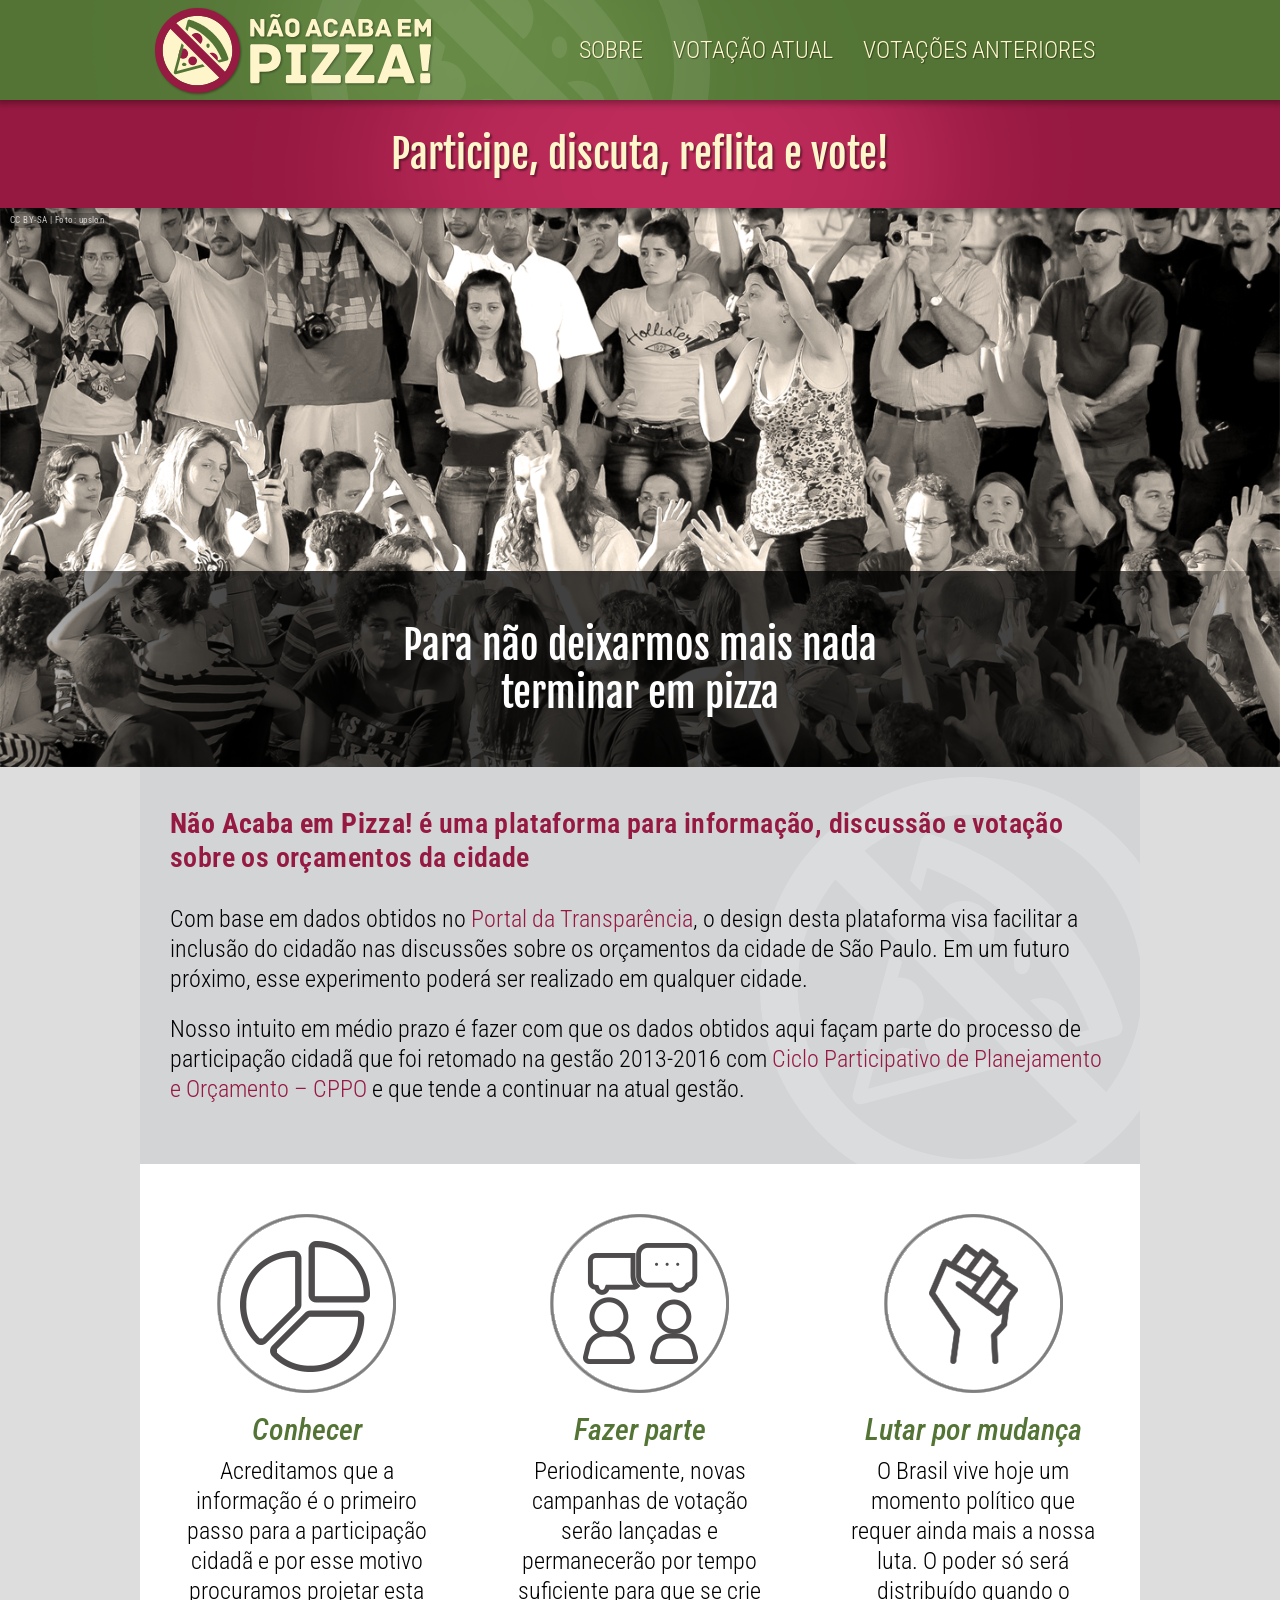
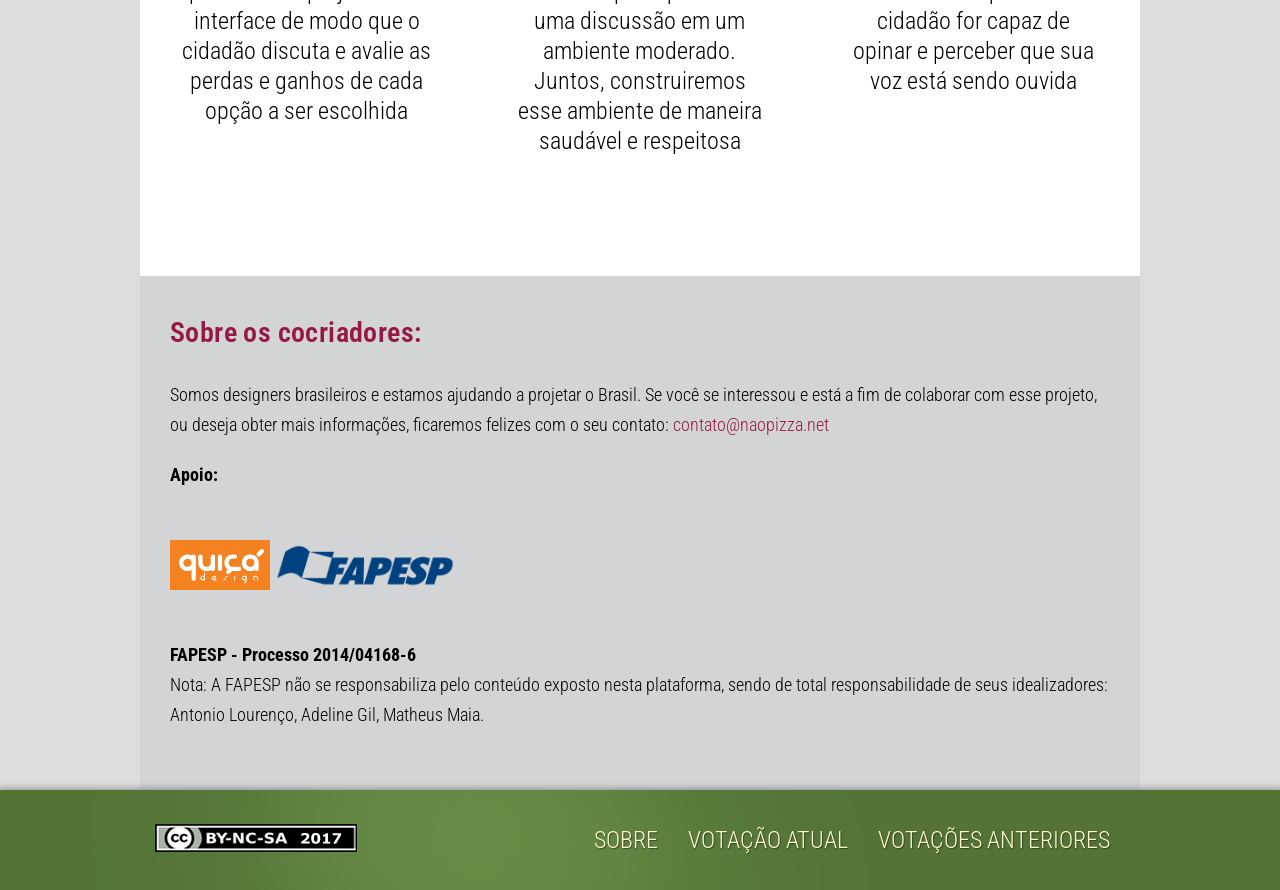
==== sobre.html @ 25d05c1c "publicando a cópia do site" ====
<!DOCTYPE HTML>
<html lang="pt_BR">
<head>
    <meta charset="UTF-8">
    <meta name="viewport" content="width=device-width, initial-scale=1">
    <title>Sobre - Não Acaba Em Pizza!</title>

    <meta property="og:url" content="http://www.naopizza.net/sobre.php" />
    <meta property="og:type" content="article" />
    <meta property="og:title" content="Não Acaba em Pizza!" />
    <meta property="og:description" content="Uma plataforma para informação, discussão e votação sobre os orçamentos da cidade" />

    <link rel="stylesheet" href="https://maxcdn.bootstrapcdn.com/bootstrap/3.3.7/css/bootstrap.min.css" />
    <link rel="stylesheet" href="css/pizza.css" />
    <link href="https://fonts.googleapis.com/css?family=Fjalla+One|Roboto+Condensed:300,300i,400,400i,700,700i" rel="stylesheet">
    <link rel="stylesheet" href="https://cdnjs.cloudflare.com/ajax/libs/font-awesome/4.7.0/css/font-awesome.min.css">
</head>
<body>

<nav class="navbar" id="header">
    <div class="container">
        <div class="navbar-header">
            <button type="button" class="navbar-toggle collapsed" data-toggle="collapse" data-target="#navbar" aria-expanded="false" aria-controls="navbar">
                <span class="sr-only">MENU</span>
                <span class="icon-bar"></span>
                <span class="icon-bar"></span>
                <span class="icon-bar"></span>
            </button>
            <a class="navbar-brand" href="index.html">
                <img src="images/logo-nao-acaba-em-pizza.svg" id="logo-nao-acaba-em-pizza" class="img-responsive" alt="Não Acaba Em Pizza!" />
            </a>
        </div>
        <div id="navbar" class="collapse navbar-collapse">
            <ul class="nav navbar-nav">
                <li class="active"><a href="sobre.html" title="Sobre o projeto">Sobre</a></li>
                <li><a href="index.html" title="Votação atual">Votação atual</a></li>
                <li><a href="anteriores.html" title="Votações anteriores">Votações anteriores</a></li>
            </ul>
        </div>
    </div>
</nav>

<div id="header-strip">
    <div class="container">
        <h1>Participe, discuta, reflita e vote!</h1>
    </div>
</div>

<div id="about-header">
    <img src="images/sobre.png" id="about-image" alt="Foto: upslon" />
    <span class="credit">CC BY-SA | Foto: upslon</span>
    <div class="title">
        <div class="container">
            <div class="row">
                <div class="col-md-12 col-sm-12">
                    Para não deixarmos mais nada <br />terminar em pizza
                </div>
            </div>
        </div>
    </div>
</div>

<div class="container" id="about-desc">
    <div class="row">
        <div class="col-md-12 col-sm-12" id="about-intro">
            <h2><b>Não Acaba em Pizza!</b> é uma plataforma para informação, discussão e votação sobre os orçamentos da cidade</h2>
            <p>Com base em dados obtidos no <a href="http://transparencia.gov.br/" target="blank">Portal da Transparência</a>, o design desta plataforma visa facilitar a inclusão do cidadão nas discussões sobre os orçamentos da cidade de São Paulo. Em um futuro próximo, esse experimento poderá ser realizado em qualquer cidade.</p>
            <p>Nosso intuito em médio prazo é fazer com que os dados obtidos aqui façam parte do processo de participação cidadã que foi retomado na gestão 2013-2016 com <a href="http://planejasampa.prefeitura.sp.gov.br/apresentacao/o-que-e/" target="blank">Ciclo Participativo de Planejamento e Orçamento – CPPO</a> e que tende a continuar na atual gestão.</p>
        </div>

        <div class="col-md-12 col-sm-12" id="about-text">
            <div class="row">
                <div class="col-md-4">
                    <img src="images/about-ico-1.png" class="img-responsive" alt="" />
                    <h3>Conhecer</h3>
                    <p>Acreditamos que a informação é o primeiro passo para a participação cidadã e por esse motivo procuramos projetar esta interface de modo que o cidadão discuta e avalie as perdas e ganhos de cada opção a ser escolhida</p>
                </div>
                <div class="col-md-4">
                    <img src="images/about-ico-2.png" class="img-responsive" alt="" />
                    <h3>Fazer parte</h3>
                    <p>Periodicamente, novas campanhas de votação serão lançadas e permanecerão por tempo suficiente para que se crie uma discussão em um ambiente moderado. Juntos, construiremos esse ambiente de maneira saudável e respeitosa</p>
                </div>
                <div class="col-md-4">
                    <img src="images/about-ico-3.png" class="img-responsive" alt="" />
                    <h3>Lutar por mudança</h3>
                    <p>O Brasil vive hoje um momento político que requer ainda mais a nossa luta. O poder só será distribuído quando o cidadão for capaz de opinar e perceber que sua voz está sendo ouvida</p>
                </div>
            </div>
        </div>

        <div class="col-md-12 col-sm-12" id="about-people">
            <h2>Sobre os cocriadores:</h2>
            <p>Somos designers brasileiros e estamos ajudando a projetar o Brasil. Se você se interessou e está a fim de colaborar com esse projeto, ou deseja obter mais informações, ficaremos felizes com o seu contato: <a href="mailto:contato@naopizza.net">contato@naopizza.net</a></p>
            <p>
                <b>Apoio:</b><br>
                <a class="credit-link" href="http://www.quicadesign.com.br"><img src="images/logo-quica.svg" alt="Quica Design" /></a>
                <a class="credit-link" href="http://www.fapesp.br"><img src="images/logo-fapesp.png" alt="FAPESP" /></a>
            </p>
        </div>

        <div class="col-md-12 col-sm-12" id="about-disclaimer">
            <p class="small">
                <b>FAPESP - Processo 2014/04168-6</b><br>
                Nota: A FAPESP não se responsabiliza pelo conteúdo exposto nesta plataforma, sendo de total responsabilidade de seus idealizadores: Antonio Lourenço, Adeline Gil, Matheus Maia.
            </p>
        </div>
    </div>
</div>

<footer>
    <div class="container">
        <div id="navbar">
            <a href="#" id="cc"><img src="images/cc.png" alt="Creative Commons" /></a>
            <ul class="nav navbar-nav">
                <li class="active"><a href="sobre.html" title="Sobre o projeto">Sobre</a></li>
                <li><a href="index.html" title="Votação atual">Votação atual</a></li>
                <li><a href="anteriores.html" title="Votações anteriores">Votações anteriores</a></li>
            </ul>
        </div>
    </div>
</footer>

<script src="https://code.jquery.com/jquery-2.1.3.min.js"></script>
<script src="https://maxcdn.bootstrapcdn.com/bootstrap/3.3.7/js/bootstrap.min.js"></script>
</body>
</html>
---- css/pizza.css ----
/**
 * VARS
 *
 */
@keyframes fade-in {
  from {
    opacity: 0;
  }
  to {
    opacity: 1;
  }
}
@keyframes fade-out {
  from {
    opacity: 1;
  }
  to {
    opacity: 0;
  }
}
@keyframes fade-in-out {
  0%,
  100% {
    opacity: 0;
  }
  72% {
    opacity: 1;
  }
}
.appearance-none {
  -webkit-tap-highlight-color: rgba(0, 0, 0, 0);
  -webkit-appearance: none;
  -moz-appearance: none;
  appearance: none;
}
/**
 * RESET BOOTSTRAP
 * Remover algumas formatações padrão do bootstrap
 *
 */
dl,
ul,
ol {
  margin: 0;
}
a {
  color: #961941;
}
@media (min-width: 1200px) {
  .container {
    max-width: 1000px;
  }
}
/* modelos de breakpoint
@media (max-width: 1279px) {

}

// Breakpoint SM
@media (max-width:991px) {

}

// Breakpoint XS
@media (max-width:767px) {

}

// Breakpoint XXS
@media (max-width:400px) {

}
*/
/**
 * BODY
 *
 */
body {
  background-color: #ddddde;
  font-family: 'Roboto Condensed', sans-serif;
}
* {
  outline: 0;
}
/**
 * HEADER
 *
 */
.header-style {
  background-color: #537435;
  background-image: url('../images/header-menu-bg.png');
  background-repeat: repeat-y;
  background-position: 0 50%;
  background-size: auto auto;
  border: 0;
  margin-bottom: 0;
  position: relative;
  z-index: 3;
  -webkit-border-radius: 0;
  -moz-border-radius: 0;
  border-radius: 0;
  -moz-background-clip: padding;
  -webkit-background-clip: padding-box;
  background-clip: padding-box;
  -webkit-box-shadow: 0 1px 6px 3px rgba(0, 0, 0, 0.3) ;
  -moz-box-shadow: 0 1px 6px 3px rgba(0, 0, 0, 0.3) ;
  box-shadow: 0 1px 6px 3px rgba(0, 0, 0, 0.3) ;
}
#header {
  background-color: #537435;
  background-image: url('../images/header-menu-bg.png');
  background-repeat: repeat-y;
  background-position: 0 50%;
  background-size: auto auto;
  border: 0;
  margin-bottom: 0;
  position: relative;
  z-index: 3;
  -webkit-border-radius: 0;
  -moz-border-radius: 0;
  border-radius: 0;
  -moz-background-clip: padding;
  -webkit-background-clip: padding-box;
  background-clip: padding-box;
  -webkit-box-shadow: 0 1px 6px 3px rgba(0, 0, 0, 0.3) ;
  -moz-box-shadow: 0 1px 6px 3px rgba(0, 0, 0, 0.3) ;
  box-shadow: 0 1px 6px 3px rgba(0, 0, 0, 0.3) ;
}
#header .container {
  background-image: url('../images/watermark-nao-acaba-em-pizza-08pc.svg');
  background-repeat: no-repeat;
  background-position: 170px -130px;
  background-size: 400px auto;
  height: 100%;
}
#header .navbar-brand {
  height: auto;
  margin: 0;
  padding: 8px 0 7px;
}
#header .navbar-brand #logo-nao-acaba-em-pizza {
  max-height: 85px;
  -webkit-filter: drop-shadow(1px 1px 1px rgba(0, 0, 0, 0.4));
  filter: drop-shadow(1px 1px 1px rgba(0, 0, 0, 0.4));
}
#header .navbar-toggle .icon-bar {
  background-color: #fef7cc;
}
/**
 * Menu
 * 
 */
.nav {
  float: right;
  padding-top: 25px;
  padding-bottom: 25px;
}
.nav li a {
  color: #fef7cc;
  font-family: 'Roboto Condensed', sans-serif;
  font-size: 24px;
  font-weight: 300;
  text-shadow: 1px 1px 1px rgba(0, 0, 0, 0.4);
  text-transform: uppercase;
}
.nav li a:hover {
  background-color: transparent;
}
.nav li a:focus {
  background-color: #537435;
}
@media (max-width: 991px) {
  #header .navbar-brand #logo-nao-acaba-em-pizza {
    max-height: 70px;
  }
  .nav {
    padding-top: 17px;
    padding-bottom: 17px;
  }
  .nav li a {
    font-size: 20px;
  }
}
@media (max-width: 767px) {
  #header .container {
    background-size: 200px;
    background-position: right 10px top -15px;
  }
  #header .navbar-brand {
    padding: 2.5px 0 2.5px 15px;
  }
  #header .navbar-brand #logo-nao-acaba-em-pizza {
    max-height: 45px;
  }
  .nav {
    padding-top: 0;
    padding-bottom: 0;
  }
  #header-strip .container {
    background-image: url('../images/watermark-nao-acaba-em-pizza-08pc.svg');
    background-repeat: no-repeat;
    background-position: right 10px top -65px;
    background-size: 200px auto;
  }
}
/**
 * Faixa magenta
 *
 */
#header-strip {
  background-color: #961941;
  background-image: url('../images/header-strip-bg.png');
  background-repeat: repeat-y;
  background-position: 50% 0;
  background-size: auto auto;
  text-align: center;
  position: relative;
  z-index: 2;
  -webkit-box-shadow: 0 1px 6px 3px rgba(0, 0, 0, 0.3) ;
  -moz-box-shadow: 0 1px 6px 3px rgba(0, 0, 0, 0.3) ;
  box-shadow: 0 1px 6px 3px rgba(0, 0, 0, 0.3) ;
}
#header-strip h1 {
  color: #fef7cc;
  font-family: 'Fjalla One', sans-serif;
  font-size: 40px;
  line-height: 1.2;
  margin: 0;
  padding: 30px 0;
  text-shadow: 2px 2px 2px rgba(0, 0, 0, 0.4);
}
@media (max-width: 991px) {
  #header-strip h1 {
    font-size: 2.4em;
    padding: 0.8em 0 0.6em;
  }
}
@media (max-width: 767px) {
  #header-strip h1 {
    font-size: 2em;
    padding: 0.8em 0 0.6em;
  }
}
/**
 * Fotos principais
 *
 */
#photos {
  font-size: 0;
  text-align: center;
  position: relative;
  z-index: 1;
}
#photos .photo {
  display: inline-block;
  width: 50%;
  position: relative;
}
#photos .photo img {
  width: 100%;
}
#photos .photo span.credit {
  position: absolute;
  height: 15px;
  overflow: visible;
  display: inline-block;
  padding: 2px;
  font-size: 9px;
  letter-spacing: 0.05em;
  top: 5px;
  left: 5px;
  z-index: 1000;
  text-align: left;
  padding: 1px 5px;
  color: rgba(240, 240, 240, 0.8);
  background: rgba(0, 0, 0, 0.25);
}
#photos .photo:nth-child(2) span.credit {
  top: 5px;
  left: auto;
  right: 5px;
  text-align: right;
}
#photos #versus {
  background-image: url('../images/versus-bg.png');
  background-repeat: repeat-y;
  background-position: 50% 0%;
  background-size: auto 105%;
  position: absolute;
  bottom: 0;
  left: 0;
  width: 100%;
  height: 100px;
}
#photos #versus .container {
  height: 100%;
}
#photos #versus .container .option .inner {
  color: #fff;
  font-family: 'Fjalla One', sans-serif;
  font-size: 45px;
  margin: 0;
  padding: 28px 0;
  text-shadow: 2px 2px 2px rgba(0, 0, 0, 0.4);
}
#photos #versus .container #option-1 .inner {
  padding-right: 65px;
  text-align: right;
}
#photos #versus .container #option-2 .inner {
  padding-left: 65px;
  text-align: left;
}
@media (max-width: 1100px) {
  #photos #versus {
    height: 82px;
  }
  #photos #versus .container .option .inner {
    font-size: 32px;
    padding-top: 24px;
  }
}
@media (max-width: 767px) {
  #photos .photo {
    display: block;
    width: 100%;
    max-width: initial;
  }
  #photos .photo img {
    width: 100%;
  }
  #photos .photo:nth-child(2) span.credit {
    bottom: 5px;
    top: auto;
    left: 5px;
    right: auto;
    text-align: left;
  }
  #photos #versus {
    background-color: rgba(0, 0, 0, 0.75);
    background-image: url('../images/versus-x.png');
    background-repeat: no-repeat;
    background-position: 50% 50%;
    background-size: auto 18%;
    height: auto;
    top: 50%;
    bottom: initial;
    margin: -75px 0 0;
  }
  #photos #versus .container .option .inner {
    font-size: 26px;
  }
  #photos #versus .container #option-1 .inner {
    padding: 15px 0 25px;
    text-align: center;
  }
  #photos #versus .container #option-2 .inner {
    padding: 25px 0 15px;
    text-align: center;
  }
}
@media (max-width: 430px) {
  #header-strip h1 {
    font-size: 1.6em;
  }
  #photos #versus {
    margin: -46px 0 0;
  }
  #photos #versus .container #option-1 .inner {
    padding: 10px 0 16px;
    text-align: center;
    font-size: 18px;
  }
  #photos #versus .container #option-2 .inner {
    padding: 16px 0 10px;
    text-align: center;
    font-size: 18px;
  }
}
/**
 * Descrições
 *
 */
#descriptions {
  background-color: #cccdcf;
  background-image: url('../images/vertical-divider.png');
  background-repeat: repeat-y;
  background-position: center top;
  position: relative;
  z-index: 1;
}
#descriptions #desc-1 {
  padding-left: 15px;
}
#descriptions #desc-1 {
  padding-right: 15px;
}
#descriptions .desc-content {
  padding: 30px 30px 10px;
}
#descriptions .desc-content h3 {
  color: #961941;
  font-family: 'Roboto Condensed', sans-serif;
  font-size: 28px;
  font-weight: 600;
  letter-spacing: 0.4px;
  line-height: 1.2;
  margin: 0 0 30px;
}
#descriptions .desc-content ul {
  list-style: square;
  /*square url("../images/bullet-dot.gif");*/
  list-style-position: outside;
  vertical-align: bottom;
  margin: 0 0 0 15px;
  padding: 0;
}
#descriptions .desc-content ul li {
  color: #000000;
  font-family: 'Roboto Condensed', sans-serif;
  font-size: 14px;
  font-weight: 300;
  line-height: 28px;
  margin: 0 0 10px;
}
#descriptions .desc-content ul li span {
  font-size: 22px;
}
#descriptions #actions {
  margin: 20px 0 50px 0;
  max-height: 100000px;
  overflow: auto;
  transition: max-height 0.7s;
  /* normal state */
  /* when button clicked */
  /* when user voted */
}
#descriptions #actions .small {
  color: #537435;
  font-family: 'Roboto Condensed', sans-serif;
  font-size: 21px;
  /*font-style: italic;*/
  font-weight: 400;
  text-align: center;
}
#descriptions #actions .btn {
  background-color: #537435;
  color: #fef7cc;
  width: calc(90%);
  display: block;
  font-size: 40px;
  line-height: 1.5em;
  font-family: 'Fjalla One', sans-serif;
  margin: 0 auto;
  padding: 0.5em 0;
  text-shadow: 1px 1px 2px #000000;
  -webkit-border-radius: 10px;
  -moz-border-radius: 10px;
  border-radius: 10px;
  -moz-background-clip: padding;
  -webkit-background-clip: padding-box;
  background-clip: padding-box;
  overflow: hidden;
  white-space: nowrap;
  border: 2px solid transparent;
  cursor: default;
}
#descriptions #actions .btn:hover {
  /*opacity: 0.8;*/
}
#descriptions #actions .btn:focus {
  outline: 0;
}
#descriptions #actions .btn.voted {
  /*background-color: @disabled-color;*/
  cursor: default;
}
#descriptions #actions .btn .btn-text,
#descriptions #actions .btn .login-btns {
  display: inline-block;
  width: 100%;
  height: 100%;
  text-align: center;
  margin-left: 0;
  box-shadow: 0;
  white-space: normal;
}
#descriptions #actions .btn .btn-text {
  transition: margin-left 0.5s;
  -webkit-transition: margin-left 0.5s;
  cursor: pointer;
}
#descriptions #actions .btn.clicked .btn-text {
  margin-left: calc(-101%);
}
#descriptions #actions .btn .btn-text:hover {
  color: #fff;
}
#descriptions #actions .action.voted .btn .btn-text:hover {
  color: #fef7cc;
}
#descriptions #actions .action.voted .btn {
  border: 2px solid #fff;
  background: #961941;
  opacity: 0.7;
}
#descriptions #actions .action .action-text span:nth-child(1) {
  display: block;
}
#descriptions #actions .action .action-text span:nth-child(2),
#descriptions #actions .action .action-text span:nth-child(3) {
  display: none;
}
#descriptions #actions .action.clicked .action-text span:nth-child(1),
#descriptions #actions .action.clicked .action-text span:nth-child(3) {
  display: none;
}
#descriptions #actions .action.clicked .action-text span:nth-child(2) {
  display: block;
}
#descriptions #actions .action.voted .action-text span:nth-child(1),
#descriptions #actions .action.voted .action-text span:nth-child(2) {
  display: none;
}
#descriptions #actions .action.voted .action-text span:nth-child(3) {
  display: block;
}
#descriptions #actions .login-btns .login-link {
  display: inline-block;
  padding: 0px 8px;
  text-align: center;
  font-size: 26px;
  color: #fef7cc;
  box-shadow: none;
  text-decoration: none;
  background: transparent;
  border: 0;
}
#descriptions #actions .login-btns .login-link:hover {
  color: #fff;
}
#descriptions #actions .login-btns .login-link i {
  padding: 0 3px 0 0;
}
#descriptions #actions .link-logout {
  color: #961941;
}
#descriptions #actions.hidden {
  max-height: 0px;
  overflow: hidden;
}
#descriptions #user-info {
  background: #961941;
  padding: 1em 4em;
  text-align: center;
  color: #ffffff;
}
#descriptions #user-info a {
  color: #ffffff;
  font-weight: bold;
}
#descriptions #current-results {
  background: #ebebeb;
  padding: 2em 4em;
  margin-top: 2em;
  max-height: 100000px;
  overflow: auto;
  text-align: center;
  color: #000000;
  transition: max-height 0.7s;
}
#descriptions #current-results h5 {
  font-size: 1.7rem;
  text-transform: uppercase;
  color: #961941;
  margin: 3rem 0 1rem 0;
}
#descriptions #current-results svg {
  width: 100%;
}
#descriptions #current-results .your-vote {
  padding-bottom: 2em;
  border-bottom: 1px solid #ccc;
}
#descriptions #current-results .your-vote b {
  color: #961941;
  font-weight: 800;
  text-transform: uppercase;
}
#descriptions #current-results .legenda ul {
  list-style: none;
  padding: 0;
  margin: 2em auto;
  text-align: center;
}
#descriptions #current-results .legenda ul li {
  list-style-type: none;
  display: inline-block;
  font-size: 1.7rem;
  padding: 0 0.4em;
  font-weight: 500;
}
#descriptions #current-results .legenda ul li:before {
  content: "";
  display: inline-block;
  width: 0.7em;
  height: 0.7em;
  border: 1px solid #fff;
  vertical-align: middle;
  margin-right: 5px;
}
#descriptions #current-results .legenda ul li.leg1:before {
  background: #961941;
}
#descriptions #current-results .legenda ul li.leg2:before {
  background: #ad4c6b;
}
#descriptions #current-results .legenda ul li b {
  color: #961941;
  font-weight: 800;
  text-transform: uppercase;
}
#descriptions #current-results.hidden {
  max-height: 0px;
  overflow: hidden;
}
#descriptions #user-info button,
#descriptions #current-results button {
  padding: 0.1em 1.5em;
  background: #ffffff;
  color: #961941;
  border: 0;
  border-radius: 4px;
  font-weight: bold;
  margin: 0 1em;
}
#descriptions #current-results button {
  background: #961941;
  color: #ffffff;
}
@media (max-width: 991px) {
  #descriptions .desc-content {
    /*padding: 30px 30px 10px;*/
  }
  #descriptions .desc-content h3 {
    font-size: 24px;
  }
  #descriptions .desc-content ul li {
    font-size: 12px;
    line-height: 22px;
  }
  #descriptions .desc-content ul li span {
    font-size: 18px;
  }
  #descriptions #actions .small {
    font-size: 20px;
  }
  #descriptions #actions .btn {
    font-size: 30px;
  }
  #descriptions #actions .login-btns .login-link {
    font-size: 24px;
  }
  #descriptions #current-results {
    padding: 2em 2em;
  }
}
@media (max-width: 767px) {
  #descriptions {
    background-image: none;
  }
  #descriptions #desc-1 {
    background-image: url('../images/watermark-nao-acaba-em-pizza-20pc.svg');
    background-repeat: no-repeat;
    background-position: left -100px top 10px;
    background-size: 245px auto;
    border-bottom: 2px solid #fff;
  }
  #descriptions #desc-2 {
    background-image: url('../images/watermark-nao-acaba-em-pizza-20pc.svg');
    background-repeat: no-repeat;
    background-position: right -90px bottom -20px;
    background-size: 245px auto;
  }
  #descriptions .desc-content {
    padding: 25px 15px;
  }
  #descriptions .desc-content h3 {
    margin-bottom: 20px;
  }
  #descriptions .desc-content ul li {
    font-size: 12px;
    line-height: 22px;
  }
  #descriptions .desc-content ul li span {
    font-size: 18px;
  }
  #descriptions #actions {
    background-color: #fef7cc;
    margin-bottom: 0;
    padding: 30px 0;
  }
  #descriptions #actions #action-1 .small {
    display: none;
  }
  #descriptions #actions .small {
    line-height: 40px;
  }
  #descriptions #actions .btn {
    font-size: 30px;
  }
  #descriptions #actions .login-btns .login-link {
    font-size: 20px;
  }
  #current-results .legenda ul li {
    font-size: 1.4rem;
    padding: 0.15em 0;
  }
}
@media (max-width: 600px) {
  svg {
    max-height: 200px;
  }
  #current-results .legenda ul li {
    font-size: 1.4rem;
    padding: 0.15em 0;
  }
}
/**
 * Comentários
 *
 */
#comments {
  background-color: #ebebeb;
  min-height: 200px;
}
#comments .fb_iframe_widget {
  display: block;
  margin: 0 auto;
}
#comments .fb_iframe_widget > span {
  display: block;
  margin: 0 auto;
  width: 80% !important;
}
#comments .fb_iframe_widget > span iframe {
  width: 100% !important;
}
@media (max-width: 767px) {
  #comments .fb_iframe_widget {
    margin: 0 -15px;
  }
  #comments .fb_iframe_widget > span {
    width: 100% !important;
  }
}
/**
 * Listagem
 *
 */
#list {
  background-color: #cccdcf;
  padding: 30px 15px 10px;
  position: relative;
  z-index: 1;
}
#list h3 {
  color: #961941;
  font-family: 'Roboto Condensed', sans-serif;
  font-size: 30px;
  font-weight: 600;
  letter-spacing: 0.4px;
  margin: 0;
}
#list h3 > a {
  color: #961941;
}
#list ul {
  list-style: none;
  margin: 0;
  padding: 0;
}
#list ul li {
  margin: 0 0 20px;
}
#list ul li p {
  margin: 0;
}
@media (max-width: 767px) {
  #list h3 {
    font-size: 25px;
  }
}
/**
 * Resultados
 *
 */
#results {
  background-color: #cccdcf;
  padding: 30px 15px 10px;
  position: relative;
  z-index: 1;
}
#results h3 {
  color: #961941;
  margin: 20px 0;
}
#results h3:first-child {
  margin-top: 0;
}
#results p {
  margin: 0 0 10px;
}
#results img {
  display: block;
  margin: 0 auto;
}
/**
 * Sobre
 * 
 */
a.credit-link {
  height: 50px;
  max-height: 50px;
  width: auto;
  display: inline-block;
  text-align: left;
  vertical-align: bottom;
  margin: 0;
  padding: 0;
}
a.credit-link img {
  height: 50px;
  max-height: 50px;
  width: auto;
  margin: 0;
  padding: 0;
  vertical-align: top;
  display: inline-block;
  top: 0;
}
#about-header {
  position: relative;
}
#about-header #about-image {
  width: 100%;
}
#about-header .title {
  background-image: url('../images/about-bg.png');
  background-repeat: repeat-y;
  background-position: top center;
  background-size: auto auto;
  position: absolute;
  bottom: 0;
  left: 0;
  overflow: hidden;
  width: 100%;
}
#about-header .title .container {
  color: #fff;
  font-family: 'Fjalla One', sans-serif;
  font-size: 40px;
  line-height: 1.2;
  padding: 50px 0;
  text-align: center;
}
#about-header span.credit {
  position: absolute;
  height: 15px;
  overflow: visible;
  display: inline-block;
  padding: 2px;
  font-size: 9px;
  letter-spacing: 0.05em;
  top: 5px;
  left: 5px;
  z-index: 1000;
  text-align: left;
  padding: 1px 5px;
  color: rgba(240, 240, 240, 0.8);
  background: rgba(0, 0, 0, 0.25);
}
#about-desc #about-intro {
  background-color: #d3d4d6;
  background-image: url('../images/watermark-nao-acaba-em-pizza-20pc.svg');
  background-repeat: no-repeat;
  background-position: right -40px top 10px;
  background-size: 420px auto;
  padding: 40px 30px;
}
#about-desc #about-intro h2 {
  color: #961941;
  font-family: 'Roboto Condensed', sans-serif;
  font-size: 28px;
  font-weight: 600;
  letter-spacing: 0.4px;
  line-height: 1.2;
  margin: 0 0 30px;
}
#about-desc #about-intro p {
  color: #000000;
  font-family: 'Roboto Condensed', sans-serif;
  font-size: 24px;
  font-weight: 300;
  line-height: 30px;
  margin: 0 0 20px;
}
#about-desc #about-text,
#about-desc #about-people,
#about-desc #about-disclaimer {
  background-color: #fff;
  padding-bottom: 100px;
  text-align: center;
}
#about-desc #about-text img,
#about-desc #about-people img,
#about-desc #about-disclaimer img {
  display: block;
  margin: 50px auto 0;
}
#about-desc #about-text h3,
#about-desc #about-people h3,
#about-desc #about-disclaimer h3 {
  color: #537435;
  font-family: 'Roboto Condensed', sans-serif;
  font-size: 30px;
  font-style: italic;
  margin-right: 25px;
  margin-left: 25px;
}
#about-desc #about-text p,
#about-desc #about-people p,
#about-desc #about-disclaimer p {
  color: #000000;
  font-family: 'Roboto Condensed', sans-serif;
  font-size: 24px;
  font-weight: 300;
  line-height: 30px;
  margin: 0 25px 20px;
}
#about-desc #about-people,
#about-desc #about-disclaimer {
  text-align: left;
  background-color: #d3d4d6;
  padding: 40px 30px;
}
#about-desc #about-people h2,
#about-desc #about-disclaimer h2 {
  color: #961941;
  font-family: 'Roboto Condensed', sans-serif;
  font-size: 28px;
  font-weight: 600;
  letter-spacing: 0.4px;
  line-height: 1.2;
  margin: 0 0 30px;
}
#about-desc #about-people p,
#about-desc #about-disclaimer p {
  color: #000000;
  font-size: 18px;
  font-weight: 300;
  margin: 0 0 20px 0;
}
@media (max-width: 991px) {
  #about-header .title .container {
    font-size: 30px;
    padding: 20px 0;
  }
  #about-desc #about-intro h2,
  #about-desc #about-people h2,
  #about-desc #about-disclaimer h2 {
    font-size: 24px;
  }
  #about-desc #about-intro p,
  #about-desc #about-people p,
  #about-desc #about-disclaimer p {
    font-size: 20px;
  }
  #about-desc #about-text img,
  #about-desc #about-people img,
  #about-desc #about-disclaimer img {
    margin: 30px auto 0;
  }
  #about-desc #about-text h3,
  #about-desc #about-people h3,
  #about-desc #about-disclaimer h3 {
    font-size: 26px;
  }
  #about-desc #about-text p,
  #about-desc #about-people p,
  #about-desc #about-disclaimer p {
    font-size: 20px;
  }
}
@media (max-width: 767px) {
  #about-header .title .container {
    font-size: 20px;
    padding: 15px 0;
  }
  #about-desc #about-intro,
  #about-desc #about-people,
  #about-desc #about-disclaimer {
    padding: 30px 20px;
  }
  #about-desc #about-intro h2,
  #about-desc #about-people h2,
  #about-desc #about-disclaimer h2 {
    font-size: 20px;
    margin-bottom: 20px;
    margin-right: 10px;
    margin-left: 10px;
  }
  #about-desc #about-intro p,
  #about-desc #about-people p,
  #about-desc #about-disclaimer p {
    font-size: 14px;
    line-height: 20px;
    margin-bottom: 10px;
    margin-right: 10px;
    margin-left: 10px;
  }
  #about-desc #about-text img {
    margin: 20px auto 0;
  }
  #about-desc #about-text h3 {
    font-size: 20px;
    margin-right: 10px;
    margin-left: 10px;
  }
  #about-desc #about-text p {
    font-size: 16px;
    line-height: 20px;
    margin-bottom: 10px;
    margin-right: 10px;
    margin-left: 10px;
  }
}
@media (max-width: 320px) {
  #about-header .title {
    position: relative;
  }
  #about-header .title .container {
    font-size: 14px;
    padding: 8px 0;
  }
}
/**
 * Anteriores
 * 
 */
#anteriores {
  margin: 43px 0 0;
}
#anteriores .anterior-item {
  background-color: #d3d4d6;
  margin-bottom: 25px;
  position: relative;
  width: 100%;
  height: 50%;
}
#anteriores .anterior-item:before,
#anteriores .anterior-item:after {
  content: " ";
  display: table;
}
#anteriores .anterior-item:after {
  clear: both;
}
#anteriores .anterior-item .anterior-link {
  position: absolute;
  top: 0;
  left: 0;
  width: 100%;
  height: 100%;
  z-index: 2;
}
#anteriores .anterior-item .photo {
  float: left;
  width: 50%;
  max-width: 50%;
  overflow: hidden;
  text-align: center;
}
#anteriores .anterior-item .photo img {
  display: block;
  width: auto;
  height: 220px;
  margin-left: 50%;
  transform: translateX(-50%);
  -moz-transform: translateX(-50%);
  -webkit-transform: translateX(-50%);
}
#anteriores .anterior-item .versus {
  background-color: rgba(0, 0, 0, 0.75);
  background-image: url('../images/versus-x.png');
  background-repeat: repeat-y;
  background-position: 50% 50%;
  background-repeat: no-repeat;
  background-size: auto 105%;
  position: absolute;
  bottom: 0;
  left: 0;
  width: 100%;
  height: 62px;
  z-index: 1;
}
#anteriores .anterior-item .versus .row .option .inner {
  color: #fff;
  font-family: 'Fjalla One', sans-serif;
  font-size: 26px;
  margin: 0;
  padding: 18px 0;
  text-shadow: 2px 2px 2px rgba(0, 0, 0, 0.4);
}
#anteriores .anterior-item .versus .row .option-left .inner {
  padding-right: 20px;
  text-align: right;
}
#anteriores .anterior-item .versus .row .option-right .inner {
  padding-left: 20px;
  text-align: left;
}
@media (max-width: 767px) {
  #anteriores .anterior-item {
    margin: 0 0 60px 0;
  }
  #anteriores .anterior-item .photo {
    float: none;
    width: 100%;
    max-width: 100%;
  }
  #anteriores .anterior-item .versus {
    background-size: auto 18%;
    height: auto;
    margin: -52px 0 0 0;
    top: 50%;
    bottom: initial;
  }
  #anteriores .anterior-item .versus .row {
    height: auto;
  }
  #anteriores .anterior-item .versus .row .option .inner {
    padding-left: 0;
    padding-right: 0;
    text-align: center;
    font-size: 20px;
  }
  #anteriores .anterior-item .versus .row .option-left .inner {
    padding-bottom: 20px;
  }
  #anteriores .anterior-item .versus .row .option-right .inner {
    padding-top: 20px;
  }
}
/**
 * Footer
 * 
 */
footer {
  background-color: #537435;
  background-image: url('../images/header-menu-bg.png');
  background-repeat: repeat-y;
  background-position: 0 50%;
  background-size: auto auto;
  border: 0;
  margin-bottom: 0;
  position: relative;
  z-index: 3;
  -webkit-border-radius: 0;
  -moz-border-radius: 0;
  border-radius: 0;
  -moz-background-clip: padding;
  -webkit-background-clip: padding-box;
  background-clip: padding-box;
  -webkit-box-shadow: 0 1px 6px 3px rgba(0, 0, 0, 0.3) ;
  -moz-box-shadow: 0 1px 6px 3px rgba(0, 0, 0, 0.3) ;
  box-shadow: 0 1px 6px 3px rgba(0, 0, 0, 0.3) ;
}
footer #cc {
  display: inline-block;
  margin: 34px 0 0;
}

/* aviso votação encerrada (adicionado na cópia estática) */
#aviso-encerrado {
    background: #fef7cc;
    border: 2px solid #961941;
    border-radius: 8px;
    color: #961941;
    font-family: 'Roboto Condensed', sans-serif;
    font-size: 20px;
    font-weight: 600;
    margin: 30px auto 10px;
    max-width: 600px;
    padding: 18px 24px;
    text-align: center;
}
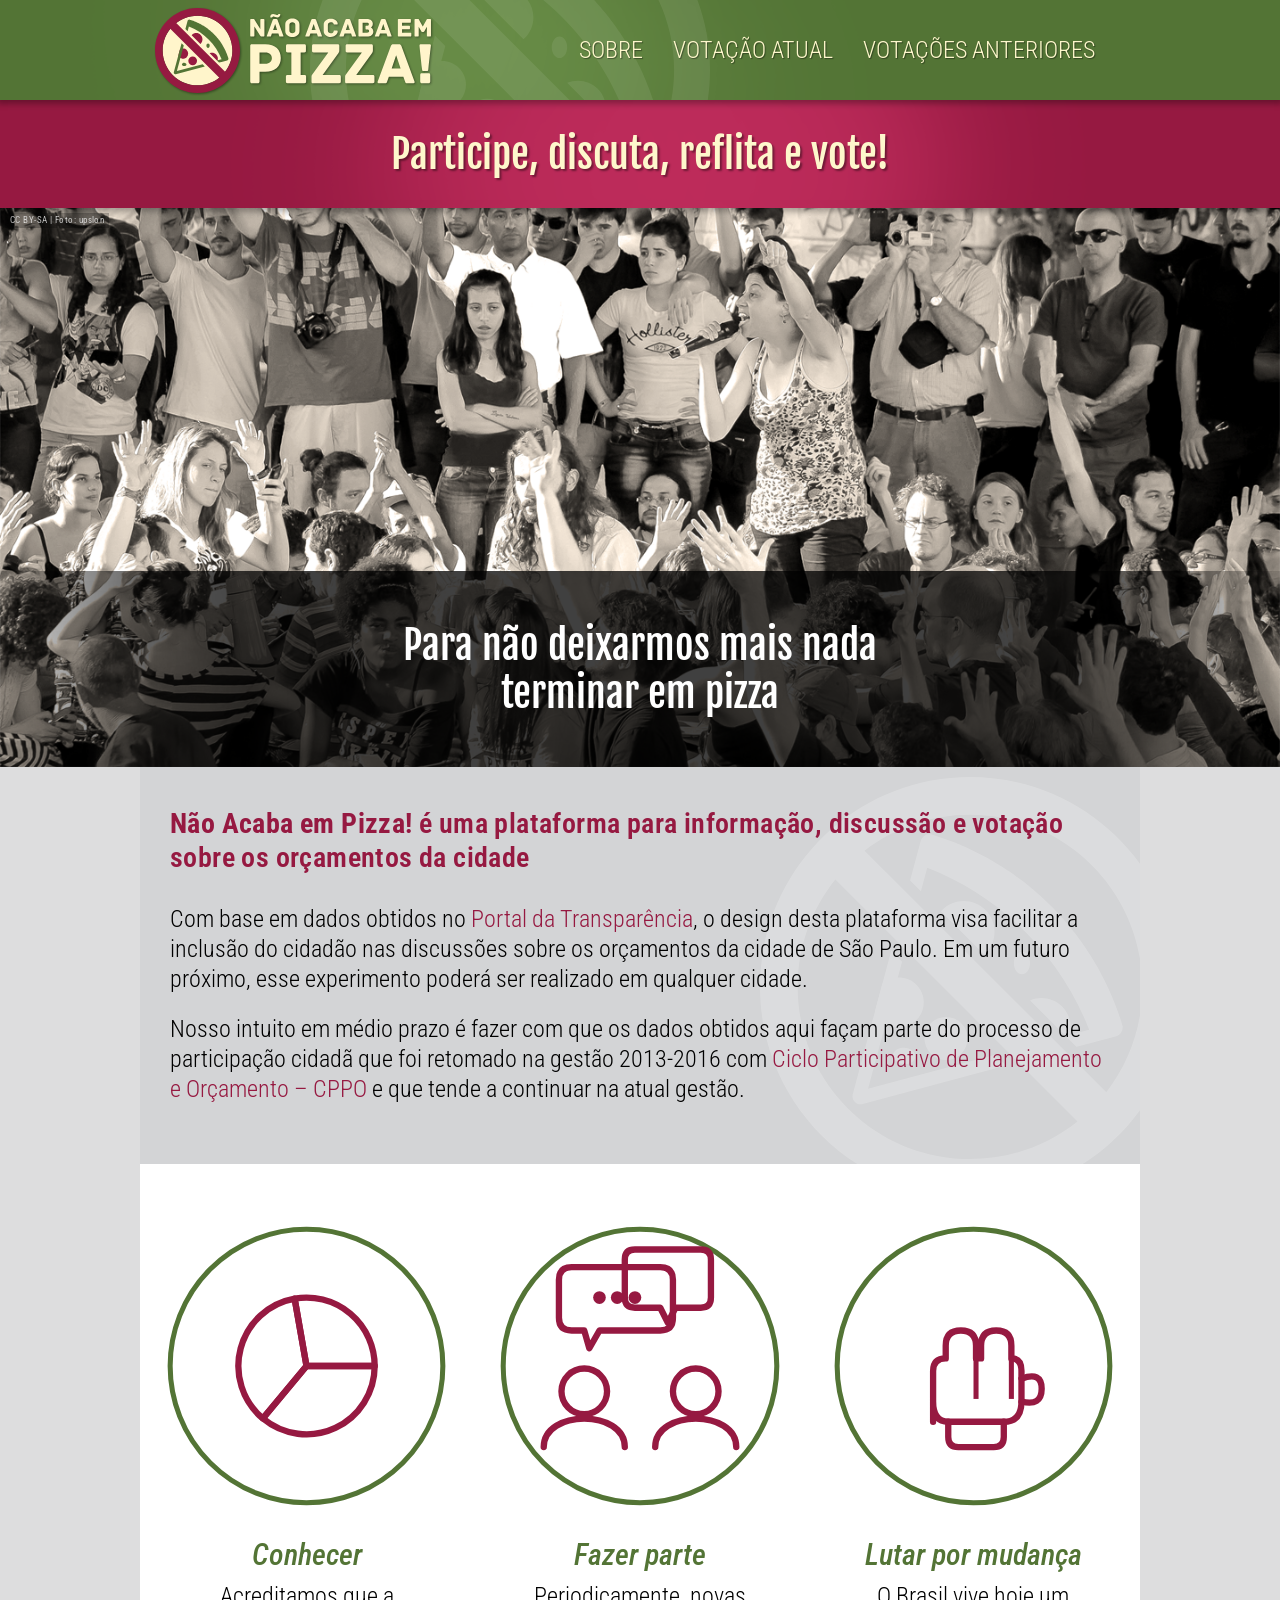
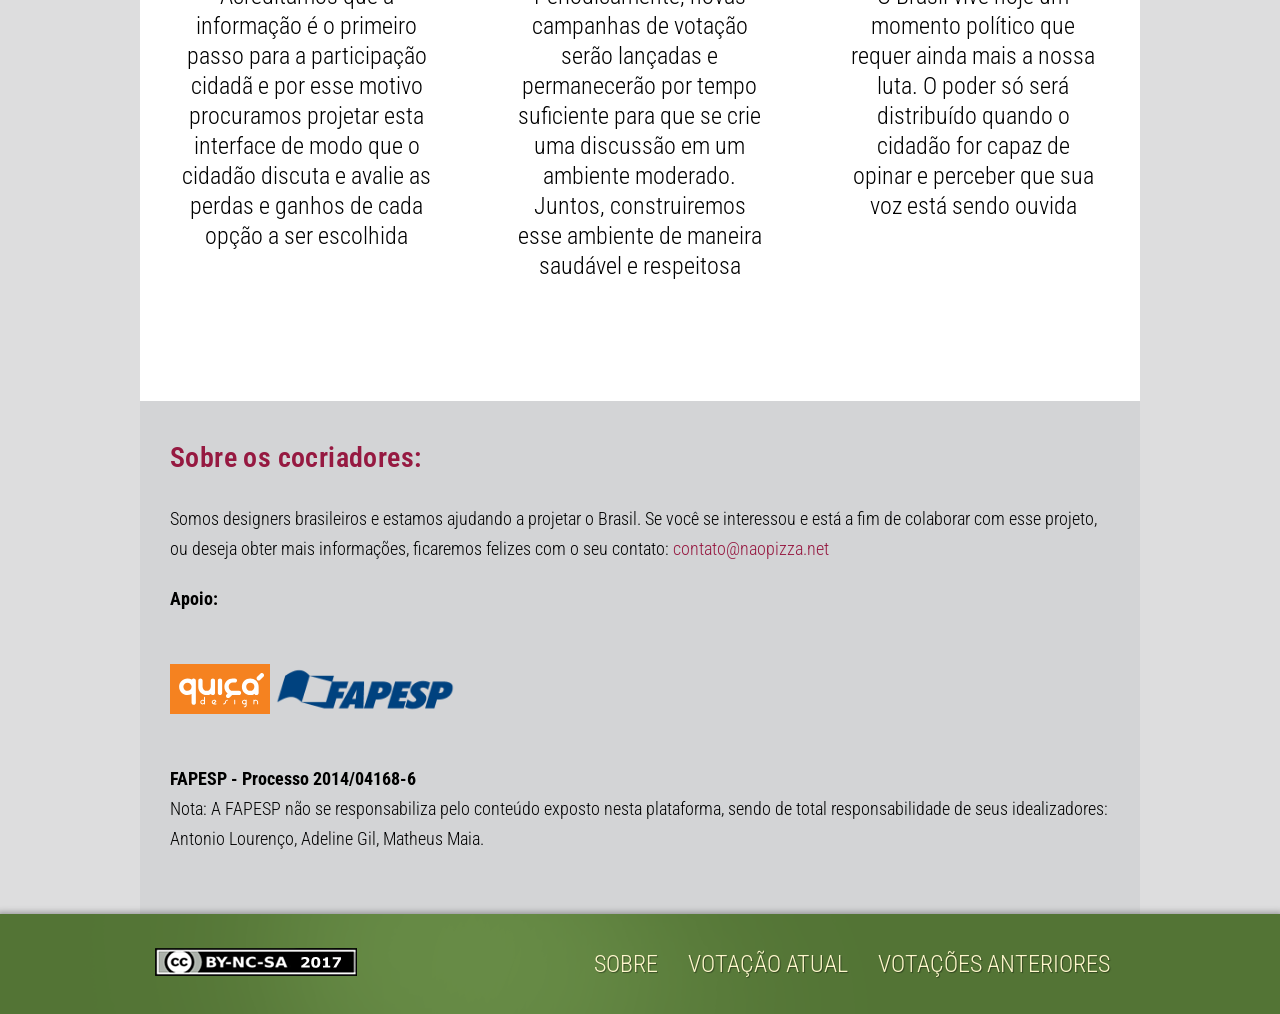
==== commit 8f86e441: "substituindo o sobre pra puxar os novos ícones" ====
--- a/sobre.html
+++ b/sobre.html
@@ -71,17 +71,17 @@
         <div class="col-md-12 col-sm-12" id="about-text">
             <div class="row">
                 <div class="col-md-4">
-                    <img src="images/about-ico-1.png" class="img-responsive" alt="" />
+                    <img src="images/about-ico-1.svg" class="img-responsive" alt="" />
                     <h3>Conhecer</h3>
                     <p>Acreditamos que a informação é o primeiro passo para a participação cidadã e por esse motivo procuramos projetar esta interface de modo que o cidadão discuta e avalie as perdas e ganhos de cada opção a ser escolhida</p>
                 </div>
                 <div class="col-md-4">
-                    <img src="images/about-ico-2.png" class="img-responsive" alt="" />
+                    <img src="images/about-ico-2.svg" class="img-responsive" alt="" />
                     <h3>Fazer parte</h3>
                     <p>Periodicamente, novas campanhas de votação serão lançadas e permanecerão por tempo suficiente para que se crie uma discussão em um ambiente moderado. Juntos, construiremos esse ambiente de maneira saudável e respeitosa</p>
                 </div>
                 <div class="col-md-4">
-                    <img src="images/about-ico-3.png" class="img-responsive" alt="" />
+                    <img src="images/about-ico-3.svg" class="img-responsive" alt="" />
                     <h3>Lutar por mudança</h3>
                     <p>O Brasil vive hoje um momento político que requer ainda mais a nossa luta. O poder só será distribuído quando o cidadão for capaz de opinar e perceber que sua voz está sendo ouvida</p>
                 </div>
